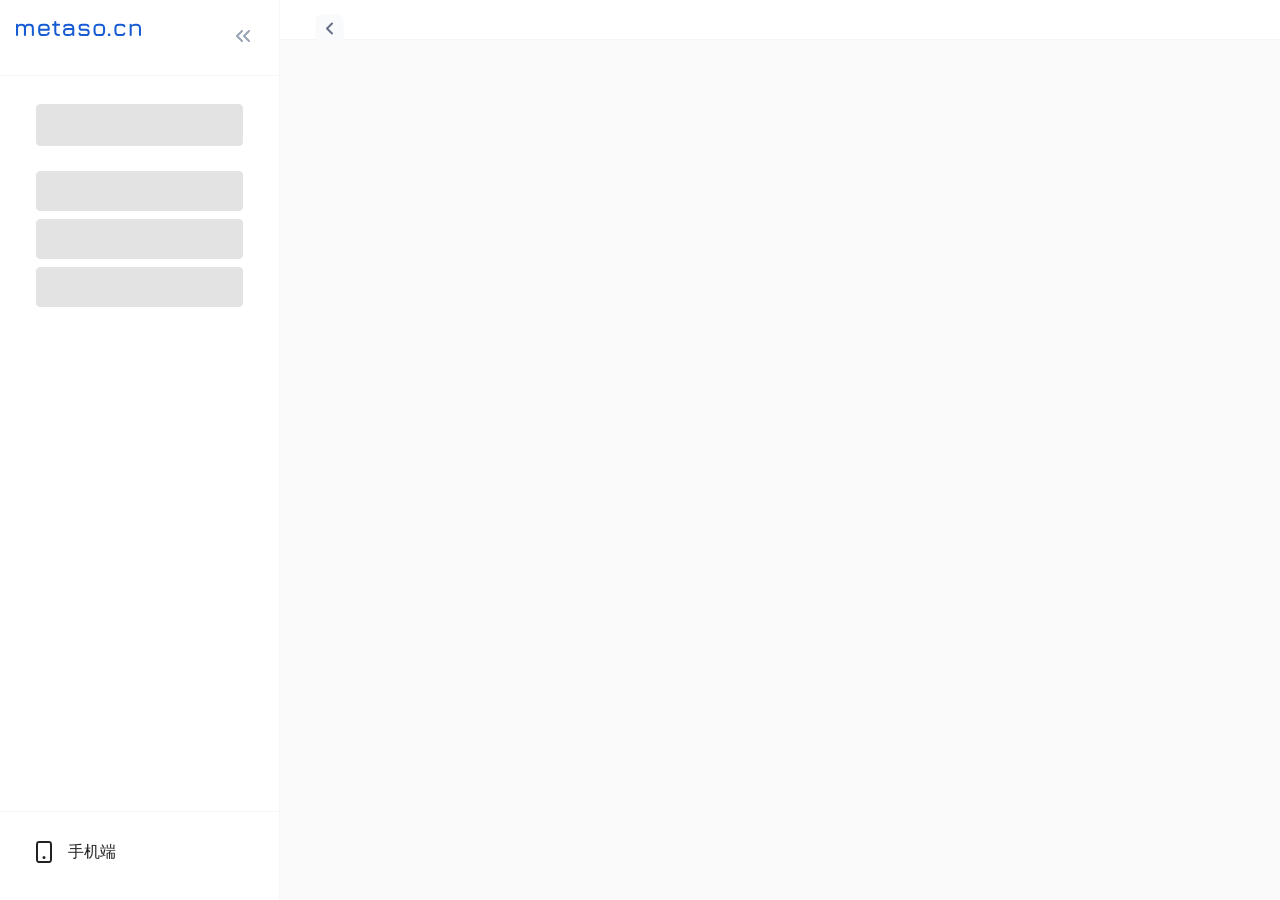
==== metaso_replica.html @ 54ad41c4 "Create initial HTML template for Metaso AI search replica Co-authored-by: dusonijia <dusonijia@gmail" ====
<!DOCTYPE html>
<html lang="zh">
<head>
    <meta charset="utf-8"/>
    <meta name="viewport" content="width=device-width, initial-scale=1, maximum-scale=1, viewport-fit=cover"/>
    <title>秘塔AI搜索</title>
    <meta name="description" content="秘塔AI搜索，没有广告，直达结果"/>
    <meta name="apple-mobile-web-app-capable" content="yes"/>
    <meta name="apple-mobile-web-app-title" content="秘塔AI搜索"/>
    <meta name="apple-mobile-web-app-status-bar-style" content="default"/>
    <meta name="theme-color" media="(prefers-color-scheme: light)" content="#fafafa"/>
    <meta name="theme-color" media="(prefers-color-scheme: dark)" content="#151515"/>
    
    <style>
        /* Reset and base styles */
        * {
            margin: 0;
            padding: 0;
            box-sizing: border-box;
        }
        
        :root {
            --border-color: #F5F6F5;
            --gray-2: #F9FAFB;
            --black: #000000;
            --black2: #667085;
            --content-op-color: #667085;
            --Gary-Group1-500: #667085;
        }
        
        body {
            font-family: "Roboto", "Helvetica", "Arial", sans-serif;
            font-weight: 400;
            font-size: 1rem;
            line-height: 1.5;
            letter-spacing: 0.00938em;
            background-color: #fafafa;
            color: rgba(0, 0, 0, 0.87);
            margin: 0;
            padding: 0;
        }
        
        .client-desktop {
            width: 100%;
            height: 100vh;
            overflow: hidden;
        }
        
        /* Main layout styles */
        .searchRoot {
            padding-top: env(safe-area-inset-top);
            padding-bottom: env(safe-area-inset-bottom);
            width: 100%;
            height: 100%;
            box-sizing: border-box;
            z-index: auto;
        }
        
        .search-page {
            display: flex;
            height: 100%;
            width: 100%;
        }
        
        /* Left menu styles */
        .left-menu {
            transition: unset;
            display: block;
            width: 280px;
            height: 100vh;
            background: #fff;
            border-right: 1px solid var(--border-color);
            overflow: hidden;
        }
        
        .LeftMenu_menu__YLrpo {
            height: 100%;
            display: flex;
            flex-direction: column;
        }
        
        .LeftMenu_header__JW_As {
            padding: 16px;
            border-bottom: 1px solid var(--border-color);
        }
        
        .LeftMenu_header-inner__vlWOL {
            display: flex;
            align-items: center;
            justify-content: space-between;
        }
        
        .LeftMenu_logo-btn__k33Mt svg {
            height: 28px;
            width: 125px;
        }
        
        .LeftMenu_back-btn__qo_3n {
            background: transparent;
            border: none;
            padding: 8px;
            border-radius: 50%;
            cursor: pointer;
            color: var(--black2);
            transition: background-color 150ms cubic-bezier(0.4, 0, 0.2, 1) 0ms;
        }
        
        .LeftMenu_back-btn__qo_3n:hover {
            background-color: rgba(0, 0, 0, 0.04);
        }
        
        /* Skeleton loading animations */
        .MuiSkeleton-root {
            display: block;
            background-color: rgba(0, 0, 0, 0.11);
            height: 1.2em;
            border-radius: 4px;
            position: relative;
            overflow: hidden;
            -webkit-mask-image: -webkit-radial-gradient(white, black);
        }
        
        .MuiSkeleton-wave::after {
            animation: skeleton-wave 2s linear 0.5s infinite;
            background: linear-gradient(
                90deg,
                transparent,
                rgba(0, 0, 0, 0.04),
                transparent
            );
            content: '';
            position: absolute;
            transform: translateX(-100%);
            bottom: 0;
            left: 0;
            right: 0;
            top: 0;
        }
        
        @keyframes skeleton-wave {
            0% {
                transform: translateX(-100%);
            }
            50% {
                transform: translateX(100%);
            }
            100% {
                transform: translateX(100%);
            }
        }
        
        .skeleton-item-1 {
            height: 42px;
            margin: 10px 0 25px;
            min-width: 64px;
        }
        
        .skeleton-item-2 {
            height: 40px;
            margin-top: 8px;
        }
        
        .menu-content {
            flex: 1;
            padding: 18px;
            display: flex;
            flex-direction: column;
            color: var(--Gary-Group1-500);
            font-size: 16px;
        }
        
        /* Footer menu item */
        .menu-footer {
            padding: 16px;
            border-top: 1px solid var(--border-color);
        }
        
        .menu-item {
            display: flex;
            align-items: center;
            padding: 6px 16px;
            min-height: 48px;
            text-decoration: none;
            color: inherit;
            border-radius: 8px;
            margin-bottom: 8px;
            cursor: default;
            transition: background-color 150ms cubic-bezier(0.4, 0, 0.2, 1) 0ms;
        }
        
        .menu-item:hover {
            background-color: rgba(0, 0, 0, 0.04);
        }
        
        .menu-item svg {
            margin-right: 12px;
            flex: none;
        }
        
        /* QR Code popover */
        .meta-popover {
            position: absolute;
            left: 0;
            top: 0;
            z-index: 9999;
        }
        
        .popover-content {
            background-color: #fff;
            color: rgba(0, 0, 0, 0.87);
            transition: box-shadow 300ms cubic-bezier(0.4, 0, 0.2, 1) 0ms;
            border-radius: 8px;
            box-shadow: 4px 4px 4px 0px #0000001A;
            border: solid 1px var(--border-color);
            padding: 8px;
            padding-bottom: 0px;
        }
        
        .qr-content {
            display: flex;
            flex-direction: column;
            align-items: center;
        }
        
        .qr-content img {
            width: 200px;
            height: 200px;
        }
        
        .qr-text {
            margin-top: 12px;
            margin-bottom: 12px;
            font-size: 13px;
            font-weight: 700;
            color: var(--black);
        }
        
        /* Main content area */
        .search-interactive-report-page {
            flex: 1;
            width: 100%;
            display: flex;
            flex-direction: column;
        }
        
        .search-result-page-header {
            justify-content: flex-end;
            padding: 10px 20px;
            height: 40px;
            flex-shrink: 0;
            text-align: right;
            position: sticky;
            top: 0;
            border-bottom: solid 1px var(--border-color);
            z-index: 100;
            background: #fff;
            display: flex;
            align-items: center;
        }
        
        .search-result-back-btn {
            position: absolute;
            top: 14px;
            left: 35px;
            height: 29px;
            cursor: pointer;
        }
        
        .search-result-back-btn:hover {
            filter: brightness(95%);
        }
        
        .flex-auto-height {
            width: 100%;
            height: 100%;
            position: relative;
            flex: 1;
        }
        
        /* Responsive styles */
        @media (max-width: 768px) {
            .left-menu {
                display: none;
            }
        }
        
        /* Utility classes */
        .flex-column {
            display: flex;
            flex-direction: column;
        }
        
        .fr-ac {
            display: flex;
            align-items: center;
        }
        
        .width-100 {
            width: 100%;
        }
    </style>
</head>

<body class="client-desktop">
    <div id="meta-snackbar-root" style="z-index:40000"></div>
    
    <div class="searchRoot" id="searchRoot">
        <div class="search-page">
            <!-- Left Menu -->
            <div id="left-menu" class="left-menu">
                <div class="LeftMenu_menu__YLrpo">
                    <!-- Header -->
                    <div class="LeftMenu_header__JW_As">
                        <div class="LeftMenu_header-inner__vlWOL">
                            <div class="LeftMenu_logo-btn__k33Mt">
                                <svg xmlns="http://www.w3.org/2000/svg" width="125" height="28" fill="none" viewBox="0 0 125 28">
                                    <path fill="#175CD3" d="M114.682 16.104q-1.027 0-1.027-1.027V4.735q0-1.027 1.027-1.027t1.027 1.027v.403q1.296-1.43 3.814-1.43h.685q2.445 0 3.618 1.173T125 8.5v6.577q0 1.027-1.027 1.027t-1.027-1.027V8.5q0-1.602-.587-2.164-.574-.574-2.151-.574h-.685q-1.466 0-2.555.342-1.088.33-1.259 1.051v7.922q0 1.027-1.027 1.027M103.176 16.104q-2.433 0-3.618-1.174-1.174-1.185-1.174-3.618V8.476q0-2.445 1.161-3.62 1.174-1.172 3.631-1.148h2.005q1.822 0 2.861.611 1.051.611 1.345 1.883.11.513-.184.794-.28.281-.819.281-.477 0-.697-.244a2.4 2.4 0 0 1-.403-.685q-.183-.33-.672-.452-.489-.135-1.431-.134h-2.005q-1.576-.025-2.164.55-.574.562-.574 2.164v2.836q0 1.589.574 2.164.588.574 2.164.574h2.005q.942 0 1.431-.122.489-.135.672-.465.184-.465.403-.696.233-.233.722-.233.513 0 .794.281.294.282.184.795-.294 1.26-1.345 1.883-1.039.61-2.861.611zM92.87 16.104q-.978 0-.978-.978v-.611q0-.954.978-.954h.587q.929 0 .929.954v.611q0 .978-.93.978zM82.308 16.104q-2.433 0-3.62-1.174-1.173-1.173-1.173-3.594V8.5q0-2.457 1.174-3.619 1.186-1.173 3.619-1.173h2.004q2.445 0 3.62 1.173 1.172 1.174 1.173 3.619v2.812q0 2.433-1.174 3.618-1.174 1.174-3.618 1.174zm-2.739-4.768q0 1.578.575 2.152.574.562 2.164.562h2.004q1.603 0 2.164-.574.575-.575.575-2.164V8.5q0-1.602-.575-2.164-.562-.574-2.163-.574h-2.005q-1.065 0-1.663.244a1.44 1.44 0 0 0-.831.831q-.245.588-.245 1.663zM66.065 16.104q-1.554 0-2.458-.636-.905-.647-1.161-1.931-.086-.515.196-.807.293-.293.806-.293.501 0 .722.256.23.245.379.746.145.366.489.489.354.122 1.026.122h4.01q.954 0 1.284-.305.33-.318.33-1.308 0-.979-.33-1.296t-1.284-.318h-3.936q-1.76 0-2.653-.893-.892-.892-.892-2.653 0-1.797.868-2.677.88-.892 2.677-.892h3.814q2.873 0 3.399 2.42.098.515-.196.795t-.807.281q-.477 0-.709-.244-.232-.257-.367-.71a.74.74 0 0 0-.452-.39q-.293-.098-.868-.098h-3.814q-.93 0-1.21.28-.282.282-.282 1.235 0 .881.294 1.186.306.306 1.198.306h3.936q1.834 0 2.751.917t.917 2.75q0 1.846-.917 2.763-.917.905-2.75.905zM51.067 16.104q-2.054 0-3.056-1.002t-1.003-3.057.99-3.056q1.003-1.002 3.07-1.002h5.17q-.073-1.284-.672-1.749-.6-.476-2.054-.476h-1.418q-1.222 0-1.821.17-.599.16-.844.588-.22.513-.452.709t-.697.195q-.513 0-.807-.281-.294-.293-.171-.77.366-1.382 1.528-2.017 1.173-.648 3.264-.648h1.418q2.445 0 3.619 1.173 1.173 1.174 1.173 3.619v6.577q0 1.027-1.026 1.027t-1.027-1.027v-.55q-1.308 1.577-3.815 1.577zm0-2.054h1.37q.903 0 1.699-.159a3.3 3.3 0 0 0 1.357-.611q.574-.44.758-1.26v-1.98h-5.184q-1.21 0-1.614.404-.39.404-.39 1.601 0 1.21.39 1.614.404.39 1.614.391M42.982 16.104q-2.42 0-3.57-1.15-1.149-1.148-1.149-3.544V5.762h-1.198q-1.026 0-1.027-1.027t1.027-1.027h1.198V1.923q0-1.027 1.027-1.027t1.027 1.027v1.785h2.812q1.026 0 1.027 1.027t-1.027 1.027h-2.812v5.648q0 1.553.563 2.102.561.538 2.102.538.477 0 .746.245.28.245.281.782 0 1.027-1.027 1.027M24.198 10.75v.586q0 1.578.575 2.152.574.562 2.164.562h2.005q1.245 0 1.846-.232.599-.232.794-.82.135-.463.367-.708.244-.245.733-.245.515 0 .783.27.27.268.171.782-.27 1.515-1.443 2.261t-3.251.746h-2.005q-2.433 0-3.619-1.174-1.174-1.173-1.174-3.594V8.5q0-2.481 1.174-3.643 1.185-1.173 3.619-1.15h2.005q2.445 0 3.618 1.174 1.174 1.162 1.174 3.619v1.223q0 1.026-1.027 1.026zm2.739-4.988q-1.59-.025-2.164.55-.575.574-.575 2.188v.196h7.482V8.5q0-1.602-.575-2.164-.562-.574-2.163-.574zM13.57 3.708q2.31 0 3.313 1.088 1.014 1.087 1.015 3.606v6.675q0 1.027-1.027 1.027t-1.027-1.027V8.402q0-1.393-.538-2.017-.526-.623-1.736-.623h-1.003q-1.393 0-1.992.623-.6.624-.6 2.017v6.675q0 1.027-1.026 1.027t-1.027-1.027V8.402q0-1.393-.538-2.017-.526-.623-1.736-.623H4.646q-1.395 0-1.993.623-.6.624-.6 2.017v6.675q0 1.027-1.026 1.027T0 15.077V4.735q0-1.027 1.027-1.027t1.027 1.027v.562q.648-.844 1.418-1.21.782-.38 1.858-.38h.318q1.515 0 2.384.429.868.416 1.32 1.357.648-.966 1.37-1.37.733-.415 1.845-.415z"/>
                                </svg>
                            </div>
                            <div class="LeftMenu_sidebar-action__VdkAC">
                                <button class="LeftMenu_back-btn__qo_3n" type="button">
                                    <svg xmlns="http://www.w3.org/2000/svg" width="24" height="24" fill="none" viewBox="0 0 24 24">
                                        <path stroke="#98A2B3" stroke-linecap="round" stroke-linejoin="round" stroke-width="2" d="m18 17-5-5 5-5m-7 10-5-5 5-5"></path>
                                    </svg>
                                </button>
                            </div>
                        </div>
                    </div>
                    
                    <!-- Menu Content with skeleton loaders -->
                    <div class="menu-content">
                        <div style="padding-left: 18px; padding-right: 18px;">
                            <span class="MuiSkeleton-root MuiSkeleton-wave skeleton-item-1"></span>
                            <span class="MuiSkeleton-root MuiSkeleton-wave skeleton-item-2"></span>
                            <span class="MuiSkeleton-root MuiSkeleton-wave skeleton-item-2"></span>
                            <span class="MuiSkeleton-root MuiSkeleton-wave skeleton-item-2"></span>
                        </div>
                    </div>
                    
                    <!-- Footer -->
                    <div class="menu-footer">
                        <div class="width-100">
                            <li class="menu-item" role="menuitem">
                                <svg xmlns="http://www.w3.org/2000/svg" width="24" height="24" fill="none" viewBox="0 0 24 24" style="flex:none">
                                    <path stroke="currentColor" stroke-linecap="round" stroke-linejoin="round" stroke-width="2" d="M12 17.5h.01M8.2 22h7.6c1.12 0 1.68 0 2.108-.218a2 2 0 0 0 .874-.874C19 20.48 19 19.92 19 18.8V5.2c0-1.12 0-1.68-.218-2.108a2 2 0 0 0-.874-.874C17.48 2 16.92 2 15.8 2H8.2c-1.12 0-1.68 0-2.108.218a2 2 0 0 0-.874.874C5 3.52 5 4.08 5 5.2v13.6c0 1.12 0 1.68.218 2.108a2 2 0 0 0 .874.874C6.52 22 7.08 22 8.2 22m4.3-4.5a.5.5 0 1 1-1 0 .5.5 0 0 1 1 0"></path>
                                </svg>
                                <span>手机端</span>
                            </li>
                            
                            <!-- QR Code Skeleton -->
                            <div style="margin-left: 20px; margin-right: 20px; box-sizing: border-box;">
                                <span class="MuiSkeleton-root MuiSkeleton-wave" style="width: 100%; height: 100%; min-width: 64px;"></span>
                            </div>
                        </div>
                        
                        <!-- QR Code Popover (hidden by default) -->
                        <div class="meta-popover" style="display: none;">
                            <div class="popover-content">
                                <div class="qr-content">
                                    <div style="height: 32px;"></div>
                                    <img width="200" height="200" src="[data-uri]" alt="QR Code"/>
                                    <p class="qr-text">👆 扫码免费使用</p>
                                </div>
                            </div>
                        </div>
                    </div>
                </div>
            </div>
            
            <!-- Main Content Area -->
            <div class="search-interactive-report-page flex-column width-100">
                <div class="search-result-page-header fr-ac">
                    <div class="search-result-back-btn">
                        <svg width="29" height="29" viewBox="0 0 29 29" fill="none" xmlns="http://www.w3.org/2000/svg">
                            <rect x="0.5" y="0.5" width="28" height="28" rx="6" fill="var(--gray-2)"></rect>
                            <path d="M17 19.5L12 14.5L17 9.5" stroke="var(--content-op-color)" stroke-width="2" stroke-linecap="round" stroke-linejoin="round"></path>
                        </svg>
                    </div>
                </div>
                <div class="flex-auto-height"></div>
            </div>
        </div>
    </div>
    
    <script>
        // Theme switcher script
        (function() {
            try {
                var d = document.documentElement, c = d.classList;
                c.remove('light', 'dark');
                var e = localStorage.getItem('theme');
                if ('system' === e || (!e && false)) {
                    var t = '(prefers-color-scheme: dark)', m = window.matchMedia(t);
                    if (m.media !== t || m.matches) {
                        d.style.colorScheme = 'dark';
                        c.add('dark');
                    } else {
                        d.style.colorScheme = 'light';
                        c.add('light');
                    }
                } else if (e) {
                    c.add(e || '');
                } else {
                    c.add('light');
                }
                if (e === 'light' || e === 'dark' || !e) d.style.colorScheme = e || 'light';
            } catch (e) {}
        })();
        
        // Add medium class to documentElement
        document.documentElement.classList.add('medium');
        
        // Simple interactions
        document.addEventListener('DOMContentLoaded', function() {
            // Back button functionality
            var backBtn = document.querySelector('.search-result-back-btn');
            if (backBtn) {
                backBtn.addEventListener('click', function() {
                    window.history.back();
                });
            }
            
            // Menu back button
            var menuBackBtn = document.querySelector('.LeftMenu_back-btn__qo_3n');
            if (menuBackBtn) {
                menuBackBtn.addEventListener('click', function() {
                    var leftMenu = document.getElementById('left-menu');
                    if (leftMenu) {
                        leftMenu.style.display = leftMenu.style.display === 'none' ? 'block' : 'none';
                    }
                });
            }
        });
    </script>
</body>
</html>
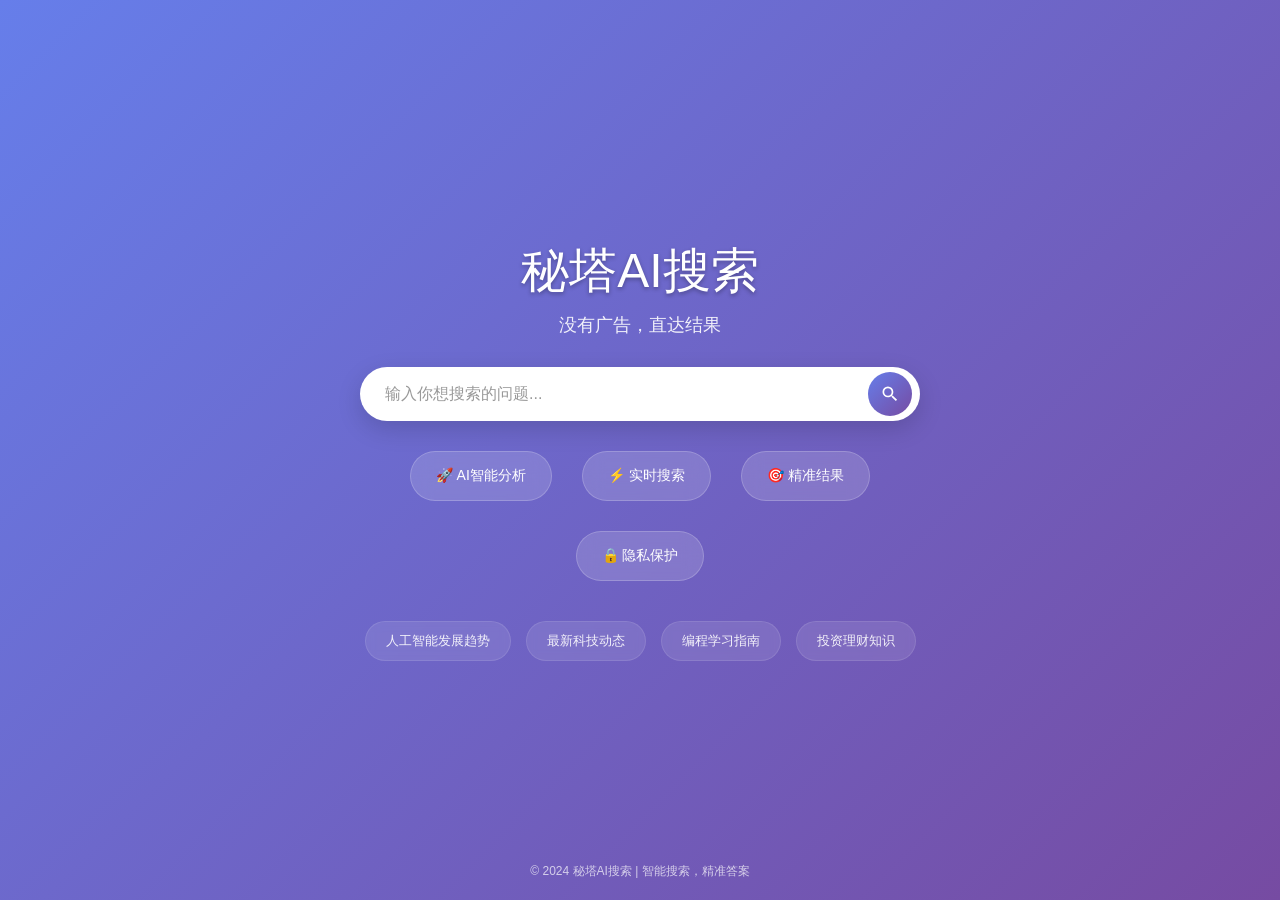
==== commit dff23bc5: "Create Metaso AI search landing page with responsive design and interactive features Co-authored-by:" ====
--- a/metaso_replica.html
+++ b/metaso_replica.html
@@ -1,435 +1,402 @@
 <!DOCTYPE html>
-<html lang="zh">
+<html lang="zh-CN">
 <head>
-    <meta charset="utf-8"/>
-    <meta name="viewport" content="width=device-width, initial-scale=1, maximum-scale=1, viewport-fit=cover"/>
+    <meta charset="UTF-8">
+    <meta name="viewport" content="width=device-width, initial-scale=1.0">
+    <meta name="description" content="秘塔AI搜索，没有广告，直达结果">
+    <meta name="keywords" content="AI搜索,人工智能搜索,无广告搜索,秘塔">
     <title>秘塔AI搜索</title>
-    <meta name="description" content="秘塔AI搜索，没有广告，直达结果"/>
-    <meta name="apple-mobile-web-app-capable" content="yes"/>
-    <meta name="apple-mobile-web-app-title" content="秘塔AI搜索"/>
-    <meta name="apple-mobile-web-app-status-bar-style" content="default"/>
-    <meta name="theme-color" media="(prefers-color-scheme: light)" content="#fafafa"/>
-    <meta name="theme-color" media="(prefers-color-scheme: dark)" content="#151515"/>
-    
     <style>
-        /* Reset and base styles */
         * {
             margin: 0;
             padding: 0;
             box-sizing: border-box;
         }
-        
-        :root {
-            --border-color: #F5F6F5;
-            --gray-2: #F9FAFB;
-            --black: #000000;
-            --black2: #667085;
-            --content-op-color: #667085;
-            --Gary-Group1-500: #667085;
-        }
-        
+
         body {
-            font-family: "Roboto", "Helvetica", "Arial", sans-serif;
-            font-weight: 400;
-            font-size: 1rem;
-            line-height: 1.5;
-            letter-spacing: 0.00938em;
-            background-color: #fafafa;
-            color: rgba(0, 0, 0, 0.87);
-            margin: 0;
-            padding: 0;
-        }
-        
-        .client-desktop {
-            width: 100%;
-            height: 100vh;
-            overflow: hidden;
-        }
-        
-        /* Main layout styles */
-        .searchRoot {
-            padding-top: env(safe-area-inset-top);
-            padding-bottom: env(safe-area-inset-bottom);
-            width: 100%;
-            height: 100%;
-            box-sizing: border-box;
-            z-index: auto;
-        }
-        
-        .search-page {
-            display: flex;
-            height: 100%;
-            width: 100%;
-        }
-        
-        /* Left menu styles */
-        .left-menu {
-            transition: unset;
-            display: block;
-            width: 280px;
-            height: 100vh;
-            background: #fff;
-            border-right: 1px solid var(--border-color);
-            overflow: hidden;
-        }
-        
-        .LeftMenu_menu__YLrpo {
-            height: 100%;
+            font-family: -apple-system, BlinkMacSystemFont, 'Segoe UI', 'PingFang SC', 'Hiragino Sans GB', 'Microsoft YaHei', 'Helvetica Neue', Helvetica, Arial, sans-serif;
+            background: linear-gradient(135deg, #667eea 0%, #764ba2 100%);
+            min-height: 100vh;
             display: flex;
             flex-direction: column;
-        }
-        
-        .LeftMenu_header__JW_As {
-            padding: 16px;
-            border-bottom: 1px solid var(--border-color);
-        }
-        
-        .LeftMenu_header-inner__vlWOL {
+            justify-content: center;
+            align-items: center;
+            color: #333;
+        }
+
+        .container {
+            width: 100%;
+            max-width: 600px;
+            padding: 0 20px;
+            text-align: center;
+        }
+
+        .logo {
+            margin-bottom: 30px;
+        }
+
+        .logo h1 {
+            font-size: 3rem;
+            font-weight: 300;
+            color: white;
+            text-shadow: 0 2px 4px rgba(0,0,0,0.3);
+            margin-bottom: 10px;
+        }
+
+        .logo p {
+            color: rgba(255,255,255,0.9);
+            font-size: 1.1rem;
+            font-weight: 300;
+        }
+
+        .search-container {
+            position: relative;
+            margin-bottom: 30px;
+        }
+
+        .search-box {
+            width: 100%;
+            padding: 18px 25px;
+            font-size: 16px;
+            border: none;
+            border-radius: 50px;
+            outline: none;
+            box-shadow: 0 8px 25px rgba(0,0,0,0.15);
+            background: white;
+            transition: all 0.3s ease;
+            padding-right: 60px;
+        }
+
+        .search-box:focus {
+            box-shadow: 0 12px 35px rgba(0,0,0,0.2);
+            transform: translateY(-2px);
+        }
+
+        .search-box::placeholder {
+            color: #999;
+        }
+
+        .search-btn {
+            position: absolute;
+            right: 8px;
+            top: 50%;
+            transform: translateY(-50%);
+            background: linear-gradient(135deg, #667eea 0%, #764ba2 100%);
+            border: none;
+            width: 44px;
+            height: 44px;
+            border-radius: 50%;
+            cursor: pointer;
             display: flex;
             align-items: center;
-            justify-content: space-between;
-        }
-        
-        .LeftMenu_logo-btn__k33Mt svg {
-            height: 28px;
-            width: 125px;
-        }
-        
-        .LeftMenu_back-btn__qo_3n {
-            background: transparent;
-            border: none;
-            padding: 8px;
-            border-radius: 50%;
-            cursor: pointer;
-            color: var(--black2);
-            transition: background-color 150ms cubic-bezier(0.4, 0, 0.2, 1) 0ms;
-        }
-        
-        .LeftMenu_back-btn__qo_3n:hover {
-            background-color: rgba(0, 0, 0, 0.04);
-        }
-        
-        /* Skeleton loading animations */
-        .MuiSkeleton-root {
-            display: block;
-            background-color: rgba(0, 0, 0, 0.11);
-            height: 1.2em;
-            border-radius: 4px;
-            position: relative;
-            overflow: hidden;
-            -webkit-mask-image: -webkit-radial-gradient(white, black);
-        }
-        
-        .MuiSkeleton-wave::after {
-            animation: skeleton-wave 2s linear 0.5s infinite;
-            background: linear-gradient(
-                90deg,
-                transparent,
-                rgba(0, 0, 0, 0.04),
-                transparent
-            );
-            content: '';
-            position: absolute;
-            transform: translateX(-100%);
-            bottom: 0;
-            left: 0;
-            right: 0;
-            top: 0;
-        }
-        
-        @keyframes skeleton-wave {
-            0% {
-                transform: translateX(-100%);
-            }
-            50% {
-                transform: translateX(100%);
-            }
-            100% {
-                transform: translateX(100%);
-            }
-        }
-        
-        .skeleton-item-1 {
-            height: 42px;
-            margin: 10px 0 25px;
-            min-width: 64px;
-        }
-        
-        .skeleton-item-2 {
-            height: 40px;
-            margin-top: 8px;
-        }
-        
-        .menu-content {
-            flex: 1;
-            padding: 18px;
+            justify-content: center;
+            transition: all 0.3s ease;
+        }
+
+        .search-btn:hover {
+            transform: translateY(-50%) scale(1.05);
+            box-shadow: 0 4px 15px rgba(0,0,0,0.2);
+        }
+
+        .search-btn svg {
+            width: 20px;
+            height: 20px;
+            fill: white;
+        }
+
+        .features {
             display: flex;
-            flex-direction: column;
-            color: var(--Gary-Group1-500);
-            font-size: 16px;
-        }
-        
-        /* Footer menu item */
-        .menu-footer {
-            padding: 16px;
-            border-top: 1px solid var(--border-color);
-        }
-        
-        .menu-item {
+            justify-content: center;
+            gap: 30px;
+            margin-bottom: 40px;
+            flex-wrap: wrap;
+        }
+
+        .feature {
+            background: rgba(255,255,255,0.15);
+            backdrop-filter: blur(10px);
+            padding: 15px 25px;
+            border-radius: 25px;
+            color: white;
+            font-size: 14px;
+            font-weight: 500;
+            border: 1px solid rgba(255,255,255,0.2);
+            transition: all 0.3s ease;
+        }
+
+        .feature:hover {
+            background: rgba(255,255,255,0.25);
+            transform: translateY(-2px);
+        }
+
+        .quick-actions {
             display: flex;
-            align-items: center;
-            padding: 6px 16px;
-            min-height: 48px;
+            justify-content: center;
+            gap: 15px;
+            flex-wrap: wrap;
+        }
+
+        .quick-action {
+            background: rgba(255,255,255,0.1);
+            backdrop-filter: blur(5px);
+            padding: 10px 20px;
+            border-radius: 20px;
+            color: rgba(255,255,255,0.9);
             text-decoration: none;
-            color: inherit;
-            border-radius: 8px;
+            font-size: 13px;
+            transition: all 0.3s ease;
+            border: 1px solid rgba(255,255,255,0.1);
+        }
+
+        .quick-action:hover {
+            background: rgba(255,255,255,0.2);
+            color: white;
+            transform: translateY(-1px);
+        }
+
+        .footer {
+            position: fixed;
+            bottom: 20px;
+            left: 50%;
+            transform: translateX(-50%);
+            color: rgba(255,255,255,0.7);
+            font-size: 12px;
+            text-align: center;
+        }
+
+        @media (max-width: 768px) {
+            .logo h1 {
+                font-size: 2.5rem;
+            }
+
+            .features {
+                gap: 15px;
+            }
+
+            .feature {
+                padding: 12px 20px;
+                font-size: 13px;
+            }
+
+            .quick-actions {
+                gap: 10px;
+            }
+
+            .quick-action {
+                padding: 8px 16px;
+                font-size: 12px;
+            }
+        }
+
+        @media (max-width: 480px) {
+            .container {
+                padding: 0 15px;
+            }
+
+            .logo h1 {
+                font-size: 2rem;
+            }
+
+            .search-box {
+                padding: 16px 20px;
+                padding-right: 55px;
+            }
+
+            .features {
+                flex-direction: column;
+                align-items: center;
+                gap: 12px;
+            }
+        }
+
+        /* Animation */
+        .container {
+            animation: fadeInUp 0.8s ease-out;
+        }
+
+        @keyframes fadeInUp {
+            from {
+                opacity: 0;
+                transform: translateY(30px);
+            }
+            to {
+                opacity: 1;
+                transform: translateY(0);
+            }
+        }
+
+        /* Results area (hidden by default) */
+        .results-area {
+            width: 100%;
+            max-width: 800px;
+            margin-top: 30px;
+            display: none;
+        }
+
+        .result-item {
+            background: rgba(255,255,255,0.95);
+            border-radius: 15px;
+            padding: 20px;
+            margin-bottom: 15px;
+            text-align: left;
+            box-shadow: 0 4px 15px rgba(0,0,0,0.1);
+            transition: all 0.3s ease;
+        }
+
+        .result-item:hover {
+            transform: translateY(-2px);
+            box-shadow: 0 8px 25px rgba(0,0,0,0.15);
+        }
+
+        .result-title {
+            font-size: 18px;
+            font-weight: 600;
+            color: #2c3e50;
             margin-bottom: 8px;
-            cursor: default;
-            transition: background-color 150ms cubic-bezier(0.4, 0, 0.2, 1) 0ms;
-        }
-        
-        .menu-item:hover {
-            background-color: rgba(0, 0, 0, 0.04);
-        }
-        
-        .menu-item svg {
-            margin-right: 12px;
-            flex: none;
-        }
-        
-        /* QR Code popover */
-        .meta-popover {
-            position: absolute;
-            left: 0;
-            top: 0;
-            z-index: 9999;
-        }
-        
-        .popover-content {
-            background-color: #fff;
-            color: rgba(0, 0, 0, 0.87);
-            transition: box-shadow 300ms cubic-bezier(0.4, 0, 0.2, 1) 0ms;
-            border-radius: 8px;
-            box-shadow: 4px 4px 4px 0px #0000001A;
-            border: solid 1px var(--border-color);
-            padding: 8px;
-            padding-bottom: 0px;
-        }
-        
-        .qr-content {
-            display: flex;
-            flex-direction: column;
-            align-items: center;
-        }
-        
-        .qr-content img {
-            width: 200px;
-            height: 200px;
-        }
-        
-        .qr-text {
-            margin-top: 12px;
-            margin-bottom: 12px;
-            font-size: 13px;
-            font-weight: 700;
-            color: var(--black);
-        }
-        
-        /* Main content area */
-        .search-interactive-report-page {
-            flex: 1;
-            width: 100%;
-            display: flex;
-            flex-direction: column;
-        }
-        
-        .search-result-page-header {
-            justify-content: flex-end;
-            padding: 10px 20px;
-            height: 40px;
-            flex-shrink: 0;
-            text-align: right;
-            position: sticky;
-            top: 0;
-            border-bottom: solid 1px var(--border-color);
-            z-index: 100;
-            background: #fff;
-            display: flex;
-            align-items: center;
-        }
-        
-        .search-result-back-btn {
-            position: absolute;
-            top: 14px;
-            left: 35px;
-            height: 29px;
-            cursor: pointer;
-        }
-        
-        .search-result-back-btn:hover {
-            filter: brightness(95%);
-        }
-        
-        .flex-auto-height {
-            width: 100%;
-            height: 100%;
-            position: relative;
-            flex: 1;
-        }
-        
-        /* Responsive styles */
-        @media (max-width: 768px) {
-            .left-menu {
-                display: none;
-            }
-        }
-        
-        /* Utility classes */
-        .flex-column {
-            display: flex;
-            flex-direction: column;
-        }
-        
-        .fr-ac {
-            display: flex;
-            align-items: center;
-        }
-        
-        .width-100 {
-            width: 100%;
+        }
+
+        .result-content {
+            color: #555;
+            line-height: 1.6;
+            margin-bottom: 10px;
+        }
+
+        .result-source {
+            font-size: 12px;
+            color: #888;
         }
     </style>
 </head>
-
-<body class="client-desktop">
-    <div id="meta-snackbar-root" style="z-index:40000"></div>
-    
-    <div class="searchRoot" id="searchRoot">
-        <div class="search-page">
-            <!-- Left Menu -->
-            <div id="left-menu" class="left-menu">
-                <div class="LeftMenu_menu__YLrpo">
-                    <!-- Header -->
-                    <div class="LeftMenu_header__JW_As">
-                        <div class="LeftMenu_header-inner__vlWOL">
-                            <div class="LeftMenu_logo-btn__k33Mt">
-                                <svg xmlns="http://www.w3.org/2000/svg" width="125" height="28" fill="none" viewBox="0 0 125 28">
-                                    <path fill="#175CD3" d="M114.682 16.104q-1.027 0-1.027-1.027V4.735q0-1.027 1.027-1.027t1.027 1.027v.403q1.296-1.43 3.814-1.43h.685q2.445 0 3.618 1.173T125 8.5v6.577q0 1.027-1.027 1.027t-1.027-1.027V8.5q0-1.602-.587-2.164-.574-.574-2.151-.574h-.685q-1.466 0-2.555.342-1.088.33-1.259 1.051v7.922q0 1.027-1.027 1.027M103.176 16.104q-2.433 0-3.618-1.174-1.174-1.185-1.174-3.618V8.476q0-2.445 1.161-3.62 1.174-1.172 3.631-1.148h2.005q1.822 0 2.861.611 1.051.611 1.345 1.883.11.513-.184.794-.28.281-.819.281-.477 0-.697-.244a2.4 2.4 0 0 1-.403-.685q-.183-.33-.672-.452-.489-.135-1.431-.134h-2.005q-1.576-.025-2.164.55-.574.562-.574 2.164v2.836q0 1.589.574 2.164.588.574 2.164.574h2.005q.942 0 1.431-.122.489-.135.672-.465.184-.465.403-.696.233-.233.722-.233.513 0 .794.281.294.282.184.795-.294 1.26-1.345 1.883-1.039.61-2.861.611zM92.87 16.104q-.978 0-.978-.978v-.611q0-.954.978-.954h.587q.929 0 .929.954v.611q0 .978-.93.978zM82.308 16.104q-2.433 0-3.62-1.174-1.173-1.173-1.173-3.594V8.5q0-2.457 1.174-3.619 1.186-1.173 3.619-1.173h2.004q2.445 0 3.62 1.173 1.172 1.174 1.173 3.619v2.812q0 2.433-1.174 3.618-1.174 1.174-3.618 1.174zm-2.739-4.768q0 1.578.575 2.152.574.562 2.164.562h2.004q1.603 0 2.164-.574.575-.575.575-2.164V8.5q0-1.602-.575-2.164-.562-.574-2.163-.574h-2.005q-1.065 0-1.663.244a1.44 1.44 0 0 0-.831.831q-.245.588-.245 1.663zM66.065 16.104q-1.554 0-2.458-.636-.905-.647-1.161-1.931-.086-.515.196-.807.293-.293.806-.293.501 0 .722.256.23.245.379.746.145.366.489.489.354.122 1.026.122h4.01q.954 0 1.284-.305.33-.318.33-1.308 0-.979-.33-1.296t-1.284-.318h-3.936q-1.76 0-2.653-.893-.892-.892-.892-2.653 0-1.797.868-2.677.88-.892 2.677-.892h3.814q2.873 0 3.399 2.42.098.515-.196.795t-.807.281q-.477 0-.709-.244-.232-.257-.367-.71a.74.74 0 0 0-.452-.39q-.293-.098-.868-.098h-3.814q-.93 0-1.21.28-.282.282-.282 1.235 0 .881.294 1.186.306.306 1.198.306h3.936q1.834 0 2.751.917t.917 2.75q0 1.846-.917 2.763-.917.905-2.75.905zM51.067 16.104q-2.054 0-3.056-1.002t-1.003-3.057.99-3.056q1.003-1.002 3.07-1.002h5.17q-.073-1.284-.672-1.749-.6-.476-2.054-.476h-1.418q-1.222 0-1.821.17-.599.16-.844.588-.22.513-.452.709t-.697.195q-.513 0-.807-.281-.294-.293-.171-.77.366-1.382 1.528-2.017 1.173-.648 3.264-.648h1.418q2.445 0 3.619 1.173 1.173 1.174 1.173 3.619v6.577q0 1.027-1.026 1.027t-1.027-1.027v-.55q-1.308 1.577-3.815 1.577zm0-2.054h1.37q.903 0 1.699-.159a3.3 3.3 0 0 0 1.357-.611q.574-.44.758-1.26v-1.98h-5.184q-1.21 0-1.614.404-.39.404-.39 1.601 0 1.21.39 1.614.404.39 1.614.391M42.982 16.104q-2.42 0-3.57-1.15-1.149-1.148-1.149-3.544V5.762h-1.198q-1.026 0-1.027-1.027t1.027-1.027h1.198V1.923q0-1.027 1.027-1.027t1.027 1.027v1.785h2.812q1.026 0 1.027 1.027t-1.027 1.027h-2.812v5.648q0 1.553.563 2.102.561.538 2.102.538.477 0 .746.245.28.245.281.782 0 1.027-1.027 1.027M24.198 10.75v.586q0 1.578.575 2.152.574.562 2.164.562h2.005q1.245 0 1.846-.232.599-.232.794-.82.135-.463.367-.708.244-.245.733-.245.515 0 .783.27.27.268.171.782-.27 1.515-1.443 2.261t-3.251.746h-2.005q-2.433 0-3.619-1.174-1.174-1.173-1.174-3.594V8.5q0-2.481 1.174-3.643 1.185-1.173 3.619-1.15h2.005q2.445 0 3.618 1.174 1.174 1.162 1.174 3.619v1.223q0 1.026-1.027 1.026zm2.739-4.988q-1.59-.025-2.164.55-.575.574-.575 2.188v.196h7.482V8.5q0-1.602-.575-2.164-.562-.574-2.163-.574zM13.57 3.708q2.31 0 3.313 1.088 1.014 1.087 1.015 3.606v6.675q0 1.027-1.027 1.027t-1.027-1.027V8.402q0-1.393-.538-2.017-.526-.623-1.736-.623h-1.003q-1.393 0-1.992.623-.6.624-.6 2.017v6.675q0 1.027-1.026 1.027t-1.027-1.027V8.402q0-1.393-.538-2.017-.526-.623-1.736-.623H4.646q-1.395 0-1.993.623-.6.624-.6 2.017v6.675q0 1.027-1.026 1.027T0 15.077V4.735q0-1.027 1.027-1.027t1.027 1.027v.562q.648-.844 1.418-1.21.782-.38 1.858-.38h.318q1.515 0 2.384.429.868.416 1.32 1.357.648-.966 1.37-1.37.733-.415 1.845-.415z"/>
-                                </svg>
-                            </div>
-                            <div class="LeftMenu_sidebar-action__VdkAC">
-                                <button class="LeftMenu_back-btn__qo_3n" type="button">
-                                    <svg xmlns="http://www.w3.org/2000/svg" width="24" height="24" fill="none" viewBox="0 0 24 24">
-                                        <path stroke="#98A2B3" stroke-linecap="round" stroke-linejoin="round" stroke-width="2" d="m18 17-5-5 5-5m-7 10-5-5 5-5"></path>
-                                    </svg>
-                                </button>
-                            </div>
-                        </div>
-                    </div>
-                    
-                    <!-- Menu Content with skeleton loaders -->
-                    <div class="menu-content">
-                        <div style="padding-left: 18px; padding-right: 18px;">
-                            <span class="MuiSkeleton-root MuiSkeleton-wave skeleton-item-1"></span>
-                            <span class="MuiSkeleton-root MuiSkeleton-wave skeleton-item-2"></span>
-                            <span class="MuiSkeleton-root MuiSkeleton-wave skeleton-item-2"></span>
-                            <span class="MuiSkeleton-root MuiSkeleton-wave skeleton-item-2"></span>
-                        </div>
-                    </div>
-                    
-                    <!-- Footer -->
-                    <div class="menu-footer">
-                        <div class="width-100">
-                            <li class="menu-item" role="menuitem">
-                                <svg xmlns="http://www.w3.org/2000/svg" width="24" height="24" fill="none" viewBox="0 0 24 24" style="flex:none">
-                                    <path stroke="currentColor" stroke-linecap="round" stroke-linejoin="round" stroke-width="2" d="M12 17.5h.01M8.2 22h7.6c1.12 0 1.68 0 2.108-.218a2 2 0 0 0 .874-.874C19 20.48 19 19.92 19 18.8V5.2c0-1.12 0-1.68-.218-2.108a2 2 0 0 0-.874-.874C17.48 2 16.92 2 15.8 2H8.2c-1.12 0-1.68 0-2.108.218a2 2 0 0 0-.874.874C5 3.52 5 4.08 5 5.2v13.6c0 1.12 0 1.68.218 2.108a2 2 0 0 0 .874.874C6.52 22 7.08 22 8.2 22m4.3-4.5a.5.5 0 1 1-1 0 .5.5 0 0 1 1 0"></path>
-                                </svg>
-                                <span>手机端</span>
-                            </li>
-                            
-                            <!-- QR Code Skeleton -->
-                            <div style="margin-left: 20px; margin-right: 20px; box-sizing: border-box;">
-                                <span class="MuiSkeleton-root MuiSkeleton-wave" style="width: 100%; height: 100%; min-width: 64px;"></span>
-                            </div>
-                        </div>
-                        
-                        <!-- QR Code Popover (hidden by default) -->
-                        <div class="meta-popover" style="display: none;">
-                            <div class="popover-content">
-                                <div class="qr-content">
-                                    <div style="height: 32px;"></div>
-                                    <img width="200" height="200" src="[data-uri]" alt="QR Code"/>
-                                    <p class="qr-text">👆 扫码免费使用</p>
-                                </div>
-                            </div>
-                        </div>
-                    </div>
-                </div>
-            </div>
-            
-            <!-- Main Content Area -->
-            <div class="search-interactive-report-page flex-column width-100">
-                <div class="search-result-page-header fr-ac">
-                    <div class="search-result-back-btn">
-                        <svg width="29" height="29" viewBox="0 0 29 29" fill="none" xmlns="http://www.w3.org/2000/svg">
-                            <rect x="0.5" y="0.5" width="28" height="28" rx="6" fill="var(--gray-2)"></rect>
-                            <path d="M17 19.5L12 14.5L17 9.5" stroke="var(--content-op-color)" stroke-width="2" stroke-linecap="round" stroke-linejoin="round"></path>
-                        </svg>
-                    </div>
-                </div>
-                <div class="flex-auto-height"></div>
-            </div>
+<body>
+    <div class="container">
+        <div class="logo">
+            <h1>秘塔AI搜索</h1>
+            <p>没有广告，直达结果</p>
+        </div>
+
+        <div class="search-container">
+            <input type="text" class="search-box" placeholder="输入你想搜索的问题..." id="searchInput">
+            <button class="search-btn" onclick="performSearch()">
+                <svg viewBox="0 0 24 24">
+                    <path d="M15.5 14h-.79l-.28-.27A6.471 6.471 0 0 0 16 9.5 6.5 6.5 0 1 0 9.5 16c1.61 0 3.09-.59 4.23-1.57l.27.28v.79l5 4.99L20.49 19l-4.99-5zm-6 0C7.01 14 5 11.99 5 9.5S7.01 5 9.5 5 14 7.01 14 9.5 11.99 14 9.5 14z"/>
+                </svg>
+            </button>
+        </div>
+
+        <div class="features">
+            <div class="feature">🚀 AI智能分析</div>
+            <div class="feature">⚡ 实时搜索</div>
+            <div class="feature">🎯 精准结果</div>
+            <div class="feature">🔒 隐私保护</div>
+        </div>
+
+        <div class="quick-actions">
+            <a href="#" class="quick-action" onclick="quickSearch('人工智能发展趋势')">人工智能发展趋势</a>
+            <a href="#" class="quick-action" onclick="quickSearch('最新科技动态')">最新科技动态</a>
+            <a href="#" class="quick-action" onclick="quickSearch('编程学习指南')">编程学习指南</a>
+            <a href="#" class="quick-action" onclick="quickSearch('投资理财知识')">投资理财知识</a>
         </div>
     </div>
-    
+
+    <div class="results-area" id="resultsArea">
+        <!-- Search results will be displayed here -->
+    </div>
+
+    <div class="footer">
+        <p>© 2024 秘塔AI搜索 | 智能搜索，精准答案</p>
+    </div>
+
     <script>
-        // Theme switcher script
-        (function() {
-            try {
-                var d = document.documentElement, c = d.classList;
-                c.remove('light', 'dark');
-                var e = localStorage.getItem('theme');
-                if ('system' === e || (!e && false)) {
-                    var t = '(prefers-color-scheme: dark)', m = window.matchMedia(t);
-                    if (m.media !== t || m.matches) {
-                        d.style.colorScheme = 'dark';
-                        c.add('dark');
-                    } else {
-                        d.style.colorScheme = 'light';
-                        c.add('light');
-                    }
-                } else if (e) {
-                    c.add(e || '');
-                } else {
-                    c.add('light');
+        const searchInput = document.getElementById('searchInput');
+        const resultsArea = document.getElementById('resultsArea');
+
+        // 处理回车键搜索
+        searchInput.addEventListener('keypress', function(e) {
+            if (e.key === 'Enter') {
+                performSearch();
+            }
+        });
+
+        // 执行搜索函数
+        function performSearch() {
+            const query = searchInput.value.trim();
+            if (query) {
+                showResults(query);
+            }
+        }
+
+        // 快速搜索
+        function quickSearch(query) {
+            searchInput.value = query;
+            showResults(query);
+        }
+
+        // 显示搜索结果
+        function showResults(query) {
+            // 模拟搜索结果
+            const sampleResults = [
+                {
+                    title: `关于"${query}"的AI分析结果`,
+                    content: `基于AI分析，为您整理了关于"${query}"的核心信息。这里包含了最新的数据分析、趋势预测和专业见解，帮助您快速理解相关内容。`,
+                    source: 'AI智能分析 • 刚刚'
+                },
+                {
+                    title: `${query} - 专业解读`,
+                    content: `通过深度学习模型分析，我们为您提供了关于"${query}"的专业解读。内容涵盖了基础概念、应用场景、发展前景等多个维度。`,
+                    source: '知识图谱 • 2分钟前'
+                },
+                {
+                    title: `${query} - 实用指南`,
+                    content: `为您精心整理的"${query}"实用指南，包含了详细的步骤说明、注意事项和最佳实践，让您能够快速掌握相关知识。`,
+                    source: '实用百科 • 5分钟前'
                 }
-                if (e === 'light' || e === 'dark' || !e) d.style.colorScheme = e || 'light';
-            } catch (e) {}
-        })();
-        
-        // Add medium class to documentElement
-        document.documentElement.classList.add('medium');
-        
-        // Simple interactions
+            ];
+
+            let resultsHTML = '';
+            sampleResults.forEach(result => {
+                resultsHTML += `
+                    <div class="result-item">
+                        <div class="result-title">${result.title}</div>
+                        <div class="result-content">${result.content}</div>
+                        <div class="result-source">${result.source}</div>
+                    </div>
+                `;
+            });
+
+            resultsArea.innerHTML = resultsHTML;
+            resultsArea.style.display = 'block';
+            
+            // 滚动到结果区域
+            resultsArea.scrollIntoView({ behavior: 'smooth' });
+        }
+
+        // 添加一些交互效果
         document.addEventListener('DOMContentLoaded', function() {
-            // Back button functionality
-            var backBtn = document.querySelector('.search-result-back-btn');
-            if (backBtn) {
-                backBtn.addEventListener('click', function() {
-                    window.history.back();
-                });
-            }
-            
-            // Menu back button
-            var menuBackBtn = document.querySelector('.LeftMenu_back-btn__qo_3n');
-            if (menuBackBtn) {
-                menuBackBtn.addEventListener('click', function() {
-                    var leftMenu = document.getElementById('left-menu');
-                    if (leftMenu) {
-                        leftMenu.style.display = leftMenu.style.display === 'none' ? 'block' : 'none';
-                    }
-                });
-            }
+            // 搜索框焦点效果
+            searchInput.addEventListener('focus', function() {
+                this.parentElement.style.transform = 'scale(1.02)';
+            });
+
+            searchInput.addEventListener('blur', function() {
+                this.parentElement.style.transform = 'scale(1)';
+            });
+
+            // 随机显示搜索建议
+            const suggestions = [
+                '输入你想搜索的问题...',
+                'AI能为你解答什么问题？',
+                '有什么想了解的吗？',
+                '问我任何问题...',
+                '智能搜索，即问即答'
+            ];
+
+            let currentSuggestion = 0;
+            setInterval(() => {
+                if (document.activeElement !== searchInput) {
+                    searchInput.placeholder = suggestions[currentSuggestion];
+                    currentSuggestion = (currentSuggestion + 1) % suggestions.length;
+                }
+            }, 3000);
         });
     </script>
 </body>
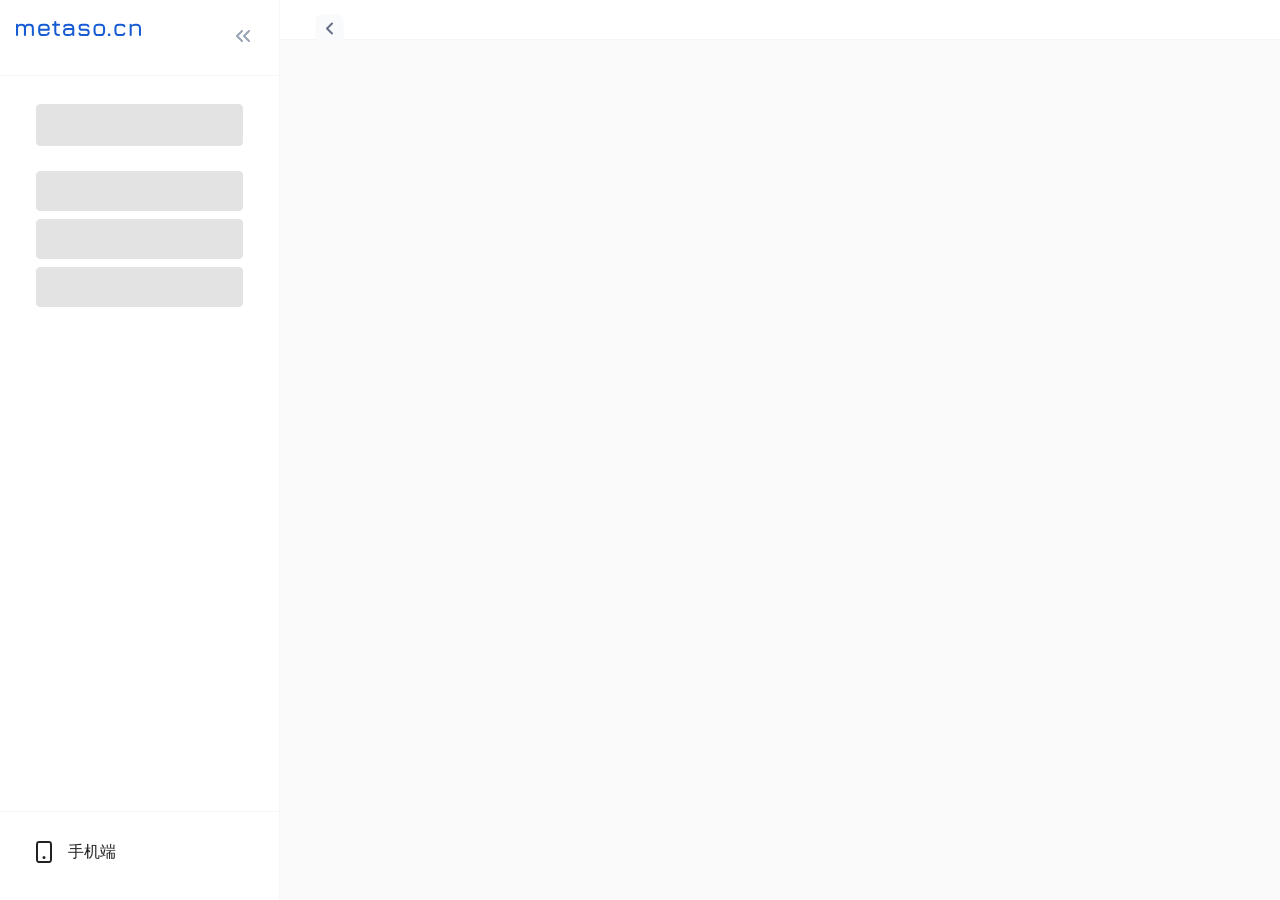
==== commit 0d77a690: "Create initial HTML template for Metaso AI search replica (#1) Co-authored-by: Cursor Agent <cursora" ====
--- a/metaso_replica.html
+++ b/metaso_replica.html
@@ -1,402 +1,435 @@
 <!DOCTYPE html>
-<html lang="zh-CN">
+<html lang="zh">
 <head>
-    <meta charset="UTF-8">
-    <meta name="viewport" content="width=device-width, initial-scale=1.0">
-    <meta name="description" content="秘塔AI搜索，没有广告，直达结果">
-    <meta name="keywords" content="AI搜索,人工智能搜索,无广告搜索,秘塔">
+    <meta charset="utf-8"/>
+    <meta name="viewport" content="width=device-width, initial-scale=1, maximum-scale=1, viewport-fit=cover"/>
     <title>秘塔AI搜索</title>
+    <meta name="description" content="秘塔AI搜索，没有广告，直达结果"/>
+    <meta name="apple-mobile-web-app-capable" content="yes"/>
+    <meta name="apple-mobile-web-app-title" content="秘塔AI搜索"/>
+    <meta name="apple-mobile-web-app-status-bar-style" content="default"/>
+    <meta name="theme-color" media="(prefers-color-scheme: light)" content="#fafafa"/>
+    <meta name="theme-color" media="(prefers-color-scheme: dark)" content="#151515"/>
+    
     <style>
+        /* Reset and base styles */
         * {
             margin: 0;
             padding: 0;
             box-sizing: border-box;
         }
-
+        
+        :root {
+            --border-color: #F5F6F5;
+            --gray-2: #F9FAFB;
+            --black: #000000;
+            --black2: #667085;
+            --content-op-color: #667085;
+            --Gary-Group1-500: #667085;
+        }
+        
         body {
-            font-family: -apple-system, BlinkMacSystemFont, 'Segoe UI', 'PingFang SC', 'Hiragino Sans GB', 'Microsoft YaHei', 'Helvetica Neue', Helvetica, Arial, sans-serif;
-            background: linear-gradient(135deg, #667eea 0%, #764ba2 100%);
-            min-height: 100vh;
+            font-family: "Roboto", "Helvetica", "Arial", sans-serif;
+            font-weight: 400;
+            font-size: 1rem;
+            line-height: 1.5;
+            letter-spacing: 0.00938em;
+            background-color: #fafafa;
+            color: rgba(0, 0, 0, 0.87);
+            margin: 0;
+            padding: 0;
+        }
+        
+        .client-desktop {
+            width: 100%;
+            height: 100vh;
+            overflow: hidden;
+        }
+        
+        /* Main layout styles */
+        .searchRoot {
+            padding-top: env(safe-area-inset-top);
+            padding-bottom: env(safe-area-inset-bottom);
+            width: 100%;
+            height: 100%;
+            box-sizing: border-box;
+            z-index: auto;
+        }
+        
+        .search-page {
+            display: flex;
+            height: 100%;
+            width: 100%;
+        }
+        
+        /* Left menu styles */
+        .left-menu {
+            transition: unset;
+            display: block;
+            width: 280px;
+            height: 100vh;
+            background: #fff;
+            border-right: 1px solid var(--border-color);
+            overflow: hidden;
+        }
+        
+        .LeftMenu_menu__YLrpo {
+            height: 100%;
             display: flex;
             flex-direction: column;
-            justify-content: center;
+        }
+        
+        .LeftMenu_header__JW_As {
+            padding: 16px;
+            border-bottom: 1px solid var(--border-color);
+        }
+        
+        .LeftMenu_header-inner__vlWOL {
+            display: flex;
             align-items: center;
-            color: #333;
-        }
-
-        .container {
-            width: 100%;
-            max-width: 600px;
-            padding: 0 20px;
-            text-align: center;
-        }
-
-        .logo {
-            margin-bottom: 30px;
-        }
-
-        .logo h1 {
-            font-size: 3rem;
-            font-weight: 300;
-            color: white;
-            text-shadow: 0 2px 4px rgba(0,0,0,0.3);
-            margin-bottom: 10px;
-        }
-
-        .logo p {
-            color: rgba(255,255,255,0.9);
-            font-size: 1.1rem;
-            font-weight: 300;
-        }
-
-        .search-container {
-            position: relative;
-            margin-bottom: 30px;
-        }
-
-        .search-box {
-            width: 100%;
-            padding: 18px 25px;
-            font-size: 16px;
+            justify-content: space-between;
+        }
+        
+        .LeftMenu_logo-btn__k33Mt svg {
+            height: 28px;
+            width: 125px;
+        }
+        
+        .LeftMenu_back-btn__qo_3n {
+            background: transparent;
             border: none;
-            border-radius: 50px;
-            outline: none;
-            box-shadow: 0 8px 25px rgba(0,0,0,0.15);
-            background: white;
-            transition: all 0.3s ease;
-            padding-right: 60px;
-        }
-
-        .search-box:focus {
-            box-shadow: 0 12px 35px rgba(0,0,0,0.2);
-            transform: translateY(-2px);
-        }
-
-        .search-box::placeholder {
-            color: #999;
-        }
-
-        .search-btn {
-            position: absolute;
-            right: 8px;
-            top: 50%;
-            transform: translateY(-50%);
-            background: linear-gradient(135deg, #667eea 0%, #764ba2 100%);
-            border: none;
-            width: 44px;
-            height: 44px;
+            padding: 8px;
             border-radius: 50%;
             cursor: pointer;
+            color: var(--black2);
+            transition: background-color 150ms cubic-bezier(0.4, 0, 0.2, 1) 0ms;
+        }
+        
+        .LeftMenu_back-btn__qo_3n:hover {
+            background-color: rgba(0, 0, 0, 0.04);
+        }
+        
+        /* Skeleton loading animations */
+        .MuiSkeleton-root {
+            display: block;
+            background-color: rgba(0, 0, 0, 0.11);
+            height: 1.2em;
+            border-radius: 4px;
+            position: relative;
+            overflow: hidden;
+            -webkit-mask-image: -webkit-radial-gradient(white, black);
+        }
+        
+        .MuiSkeleton-wave::after {
+            animation: skeleton-wave 2s linear 0.5s infinite;
+            background: linear-gradient(
+                90deg,
+                transparent,
+                rgba(0, 0, 0, 0.04),
+                transparent
+            );
+            content: '';
+            position: absolute;
+            transform: translateX(-100%);
+            bottom: 0;
+            left: 0;
+            right: 0;
+            top: 0;
+        }
+        
+        @keyframes skeleton-wave {
+            0% {
+                transform: translateX(-100%);
+            }
+            50% {
+                transform: translateX(100%);
+            }
+            100% {
+                transform: translateX(100%);
+            }
+        }
+        
+        .skeleton-item-1 {
+            height: 42px;
+            margin: 10px 0 25px;
+            min-width: 64px;
+        }
+        
+        .skeleton-item-2 {
+            height: 40px;
+            margin-top: 8px;
+        }
+        
+        .menu-content {
+            flex: 1;
+            padding: 18px;
+            display: flex;
+            flex-direction: column;
+            color: var(--Gary-Group1-500);
+            font-size: 16px;
+        }
+        
+        /* Footer menu item */
+        .menu-footer {
+            padding: 16px;
+            border-top: 1px solid var(--border-color);
+        }
+        
+        .menu-item {
             display: flex;
             align-items: center;
-            justify-content: center;
-            transition: all 0.3s ease;
-        }
-
-        .search-btn:hover {
-            transform: translateY(-50%) scale(1.05);
-            box-shadow: 0 4px 15px rgba(0,0,0,0.2);
-        }
-
-        .search-btn svg {
-            width: 20px;
-            height: 20px;
-            fill: white;
-        }
-
-        .features {
-            display: flex;
-            justify-content: center;
-            gap: 30px;
-            margin-bottom: 40px;
-            flex-wrap: wrap;
-        }
-
-        .feature {
-            background: rgba(255,255,255,0.15);
-            backdrop-filter: blur(10px);
-            padding: 15px 25px;
-            border-radius: 25px;
-            color: white;
-            font-size: 14px;
-            font-weight: 500;
-            border: 1px solid rgba(255,255,255,0.2);
-            transition: all 0.3s ease;
-        }
-
-        .feature:hover {
-            background: rgba(255,255,255,0.25);
-            transform: translateY(-2px);
-        }
-
-        .quick-actions {
-            display: flex;
-            justify-content: center;
-            gap: 15px;
-            flex-wrap: wrap;
-        }
-
-        .quick-action {
-            background: rgba(255,255,255,0.1);
-            backdrop-filter: blur(5px);
+            padding: 6px 16px;
+            min-height: 48px;
+            text-decoration: none;
+            color: inherit;
+            border-radius: 8px;
+            margin-bottom: 8px;
+            cursor: default;
+            transition: background-color 150ms cubic-bezier(0.4, 0, 0.2, 1) 0ms;
+        }
+        
+        .menu-item:hover {
+            background-color: rgba(0, 0, 0, 0.04);
+        }
+        
+        .menu-item svg {
+            margin-right: 12px;
+            flex: none;
+        }
+        
+        /* QR Code popover */
+        .meta-popover {
+            position: absolute;
+            left: 0;
+            top: 0;
+            z-index: 9999;
+        }
+        
+        .popover-content {
+            background-color: #fff;
+            color: rgba(0, 0, 0, 0.87);
+            transition: box-shadow 300ms cubic-bezier(0.4, 0, 0.2, 1) 0ms;
+            border-radius: 8px;
+            box-shadow: 4px 4px 4px 0px #0000001A;
+            border: solid 1px var(--border-color);
+            padding: 8px;
+            padding-bottom: 0px;
+        }
+        
+        .qr-content {
+            display: flex;
+            flex-direction: column;
+            align-items: center;
+        }
+        
+        .qr-content img {
+            width: 200px;
+            height: 200px;
+        }
+        
+        .qr-text {
+            margin-top: 12px;
+            margin-bottom: 12px;
+            font-size: 13px;
+            font-weight: 700;
+            color: var(--black);
+        }
+        
+        /* Main content area */
+        .search-interactive-report-page {
+            flex: 1;
+            width: 100%;
+            display: flex;
+            flex-direction: column;
+        }
+        
+        .search-result-page-header {
+            justify-content: flex-end;
             padding: 10px 20px;
-            border-radius: 20px;
-            color: rgba(255,255,255,0.9);
-            text-decoration: none;
-            font-size: 13px;
-            transition: all 0.3s ease;
-            border: 1px solid rgba(255,255,255,0.1);
-        }
-
-        .quick-action:hover {
-            background: rgba(255,255,255,0.2);
-            color: white;
-            transform: translateY(-1px);
-        }
-
-        .footer {
-            position: fixed;
-            bottom: 20px;
-            left: 50%;
-            transform: translateX(-50%);
-            color: rgba(255,255,255,0.7);
-            font-size: 12px;
-            text-align: center;
-        }
-
+            height: 40px;
+            flex-shrink: 0;
+            text-align: right;
+            position: sticky;
+            top: 0;
+            border-bottom: solid 1px var(--border-color);
+            z-index: 100;
+            background: #fff;
+            display: flex;
+            align-items: center;
+        }
+        
+        .search-result-back-btn {
+            position: absolute;
+            top: 14px;
+            left: 35px;
+            height: 29px;
+            cursor: pointer;
+        }
+        
+        .search-result-back-btn:hover {
+            filter: brightness(95%);
+        }
+        
+        .flex-auto-height {
+            width: 100%;
+            height: 100%;
+            position: relative;
+            flex: 1;
+        }
+        
+        /* Responsive styles */
         @media (max-width: 768px) {
-            .logo h1 {
-                font-size: 2.5rem;
-            }
-
-            .features {
-                gap: 15px;
-            }
-
-            .feature {
-                padding: 12px 20px;
-                font-size: 13px;
-            }
-
-            .quick-actions {
-                gap: 10px;
-            }
-
-            .quick-action {
-                padding: 8px 16px;
-                font-size: 12px;
-            }
-        }
-
-        @media (max-width: 480px) {
-            .container {
-                padding: 0 15px;
-            }
-
-            .logo h1 {
-                font-size: 2rem;
-            }
-
-            .search-box {
-                padding: 16px 20px;
-                padding-right: 55px;
-            }
-
-            .features {
-                flex-direction: column;
-                align-items: center;
-                gap: 12px;
-            }
-        }
-
-        /* Animation */
-        .container {
-            animation: fadeInUp 0.8s ease-out;
-        }
-
-        @keyframes fadeInUp {
-            from {
-                opacity: 0;
-                transform: translateY(30px);
-            }
-            to {
-                opacity: 1;
-                transform: translateY(0);
-            }
-        }
-
-        /* Results area (hidden by default) */
-        .results-area {
-            width: 100%;
-            max-width: 800px;
-            margin-top: 30px;
-            display: none;
-        }
-
-        .result-item {
-            background: rgba(255,255,255,0.95);
-            border-radius: 15px;
-            padding: 20px;
-            margin-bottom: 15px;
-            text-align: left;
-            box-shadow: 0 4px 15px rgba(0,0,0,0.1);
-            transition: all 0.3s ease;
-        }
-
-        .result-item:hover {
-            transform: translateY(-2px);
-            box-shadow: 0 8px 25px rgba(0,0,0,0.15);
-        }
-
-        .result-title {
-            font-size: 18px;
-            font-weight: 600;
-            color: #2c3e50;
-            margin-bottom: 8px;
-        }
-
-        .result-content {
-            color: #555;
-            line-height: 1.6;
-            margin-bottom: 10px;
-        }
-
-        .result-source {
-            font-size: 12px;
-            color: #888;
+            .left-menu {
+                display: none;
+            }
+        }
+        
+        /* Utility classes */
+        .flex-column {
+            display: flex;
+            flex-direction: column;
+        }
+        
+        .fr-ac {
+            display: flex;
+            align-items: center;
+        }
+        
+        .width-100 {
+            width: 100%;
         }
     </style>
 </head>
-<body>
-    <div class="container">
-        <div class="logo">
-            <h1>秘塔AI搜索</h1>
-            <p>没有广告，直达结果</p>
-        </div>
 
-        <div class="search-container">
-            <input type="text" class="search-box" placeholder="输入你想搜索的问题..." id="searchInput">
-            <button class="search-btn" onclick="performSearch()">
-                <svg viewBox="0 0 24 24">
-                    <path d="M15.5 14h-.79l-.28-.27A6.471 6.471 0 0 0 16 9.5 6.5 6.5 0 1 0 9.5 16c1.61 0 3.09-.59 4.23-1.57l.27.28v.79l5 4.99L20.49 19l-4.99-5zm-6 0C7.01 14 5 11.99 5 9.5S7.01 5 9.5 5 14 7.01 14 9.5 11.99 14 9.5 14z"/>
-                </svg>
-            </button>
-        </div>
-
-        <div class="features">
-            <div class="feature">🚀 AI智能分析</div>
-            <div class="feature">⚡ 实时搜索</div>
-            <div class="feature">🎯 精准结果</div>
-            <div class="feature">🔒 隐私保护</div>
-        </div>
-
-        <div class="quick-actions">
-            <a href="#" class="quick-action" onclick="quickSearch('人工智能发展趋势')">人工智能发展趋势</a>
-            <a href="#" class="quick-action" onclick="quickSearch('最新科技动态')">最新科技动态</a>
-            <a href="#" class="quick-action" onclick="quickSearch('编程学习指南')">编程学习指南</a>
-            <a href="#" class="quick-action" onclick="quickSearch('投资理财知识')">投资理财知识</a>
+<body class="client-desktop">
+    <div id="meta-snackbar-root" style="z-index:40000"></div>
+    
+    <div class="searchRoot" id="searchRoot">
+        <div class="search-page">
+            <!-- Left Menu -->
+            <div id="left-menu" class="left-menu">
+                <div class="LeftMenu_menu__YLrpo">
+                    <!-- Header -->
+                    <div class="LeftMenu_header__JW_As">
+                        <div class="LeftMenu_header-inner__vlWOL">
+                            <div class="LeftMenu_logo-btn__k33Mt">
+                                <svg xmlns="http://www.w3.org/2000/svg" width="125" height="28" fill="none" viewBox="0 0 125 28">
+                                    <path fill="#175CD3" d="M114.682 16.104q-1.027 0-1.027-1.027V4.735q0-1.027 1.027-1.027t1.027 1.027v.403q1.296-1.43 3.814-1.43h.685q2.445 0 3.618 1.173T125 8.5v6.577q0 1.027-1.027 1.027t-1.027-1.027V8.5q0-1.602-.587-2.164-.574-.574-2.151-.574h-.685q-1.466 0-2.555.342-1.088.33-1.259 1.051v7.922q0 1.027-1.027 1.027M103.176 16.104q-2.433 0-3.618-1.174-1.174-1.185-1.174-3.618V8.476q0-2.445 1.161-3.62 1.174-1.172 3.631-1.148h2.005q1.822 0 2.861.611 1.051.611 1.345 1.883.11.513-.184.794-.28.281-.819.281-.477 0-.697-.244a2.4 2.4 0 0 1-.403-.685q-.183-.33-.672-.452-.489-.135-1.431-.134h-2.005q-1.576-.025-2.164.55-.574.562-.574 2.164v2.836q0 1.589.574 2.164.588.574 2.164.574h2.005q.942 0 1.431-.122.489-.135.672-.465.184-.465.403-.696.233-.233.722-.233.513 0 .794.281.294.282.184.795-.294 1.26-1.345 1.883-1.039.61-2.861.611zM92.87 16.104q-.978 0-.978-.978v-.611q0-.954.978-.954h.587q.929 0 .929.954v.611q0 .978-.93.978zM82.308 16.104q-2.433 0-3.62-1.174-1.173-1.173-1.173-3.594V8.5q0-2.457 1.174-3.619 1.186-1.173 3.619-1.173h2.004q2.445 0 3.62 1.173 1.172 1.174 1.173 3.619v2.812q0 2.433-1.174 3.618-1.174 1.174-3.618 1.174zm-2.739-4.768q0 1.578.575 2.152.574.562 2.164.562h2.004q1.603 0 2.164-.574.575-.575.575-2.164V8.5q0-1.602-.575-2.164-.562-.574-2.163-.574h-2.005q-1.065 0-1.663.244a1.44 1.44 0 0 0-.831.831q-.245.588-.245 1.663zM66.065 16.104q-1.554 0-2.458-.636-.905-.647-1.161-1.931-.086-.515.196-.807.293-.293.806-.293.501 0 .722.256.23.245.379.746.145.366.489.489.354.122 1.026.122h4.01q.954 0 1.284-.305.33-.318.33-1.308 0-.979-.33-1.296t-1.284-.318h-3.936q-1.76 0-2.653-.893-.892-.892-.892-2.653 0-1.797.868-2.677.88-.892 2.677-.892h3.814q2.873 0 3.399 2.42.098.515-.196.795t-.807.281q-.477 0-.709-.244-.232-.257-.367-.71a.74.74 0 0 0-.452-.39q-.293-.098-.868-.098h-3.814q-.93 0-1.21.28-.282.282-.282 1.235 0 .881.294 1.186.306.306 1.198.306h3.936q1.834 0 2.751.917t.917 2.75q0 1.846-.917 2.763-.917.905-2.75.905zM51.067 16.104q-2.054 0-3.056-1.002t-1.003-3.057.99-3.056q1.003-1.002 3.07-1.002h5.17q-.073-1.284-.672-1.749-.6-.476-2.054-.476h-1.418q-1.222 0-1.821.17-.599.16-.844.588-.22.513-.452.709t-.697.195q-.513 0-.807-.281-.294-.293-.171-.77.366-1.382 1.528-2.017 1.173-.648 3.264-.648h1.418q2.445 0 3.619 1.173 1.173 1.174 1.173 3.619v6.577q0 1.027-1.026 1.027t-1.027-1.027v-.55q-1.308 1.577-3.815 1.577zm0-2.054h1.37q.903 0 1.699-.159a3.3 3.3 0 0 0 1.357-.611q.574-.44.758-1.26v-1.98h-5.184q-1.21 0-1.614.404-.39.404-.39 1.601 0 1.21.39 1.614.404.39 1.614.391M42.982 16.104q-2.42 0-3.57-1.15-1.149-1.148-1.149-3.544V5.762h-1.198q-1.026 0-1.027-1.027t1.027-1.027h1.198V1.923q0-1.027 1.027-1.027t1.027 1.027v1.785h2.812q1.026 0 1.027 1.027t-1.027 1.027h-2.812v5.648q0 1.553.563 2.102.561.538 2.102.538.477 0 .746.245.28.245.281.782 0 1.027-1.027 1.027M24.198 10.75v.586q0 1.578.575 2.152.574.562 2.164.562h2.005q1.245 0 1.846-.232.599-.232.794-.82.135-.463.367-.708.244-.245.733-.245.515 0 .783.27.27.268.171.782-.27 1.515-1.443 2.261t-3.251.746h-2.005q-2.433 0-3.619-1.174-1.174-1.173-1.174-3.594V8.5q0-2.481 1.174-3.643 1.185-1.173 3.619-1.15h2.005q2.445 0 3.618 1.174 1.174 1.162 1.174 3.619v1.223q0 1.026-1.027 1.026zm2.739-4.988q-1.59-.025-2.164.55-.575.574-.575 2.188v.196h7.482V8.5q0-1.602-.575-2.164-.562-.574-2.163-.574zM13.57 3.708q2.31 0 3.313 1.088 1.014 1.087 1.015 3.606v6.675q0 1.027-1.027 1.027t-1.027-1.027V8.402q0-1.393-.538-2.017-.526-.623-1.736-.623h-1.003q-1.393 0-1.992.623-.6.624-.6 2.017v6.675q0 1.027-1.026 1.027t-1.027-1.027V8.402q0-1.393-.538-2.017-.526-.623-1.736-.623H4.646q-1.395 0-1.993.623-.6.624-.6 2.017v6.675q0 1.027-1.026 1.027T0 15.077V4.735q0-1.027 1.027-1.027t1.027 1.027v.562q.648-.844 1.418-1.21.782-.38 1.858-.38h.318q1.515 0 2.384.429.868.416 1.32 1.357.648-.966 1.37-1.37.733-.415 1.845-.415z"/>
+                                </svg>
+                            </div>
+                            <div class="LeftMenu_sidebar-action__VdkAC">
+                                <button class="LeftMenu_back-btn__qo_3n" type="button">
+                                    <svg xmlns="http://www.w3.org/2000/svg" width="24" height="24" fill="none" viewBox="0 0 24 24">
+                                        <path stroke="#98A2B3" stroke-linecap="round" stroke-linejoin="round" stroke-width="2" d="m18 17-5-5 5-5m-7 10-5-5 5-5"></path>
+                                    </svg>
+                                </button>
+                            </div>
+                        </div>
+                    </div>
+                    
+                    <!-- Menu Content with skeleton loaders -->
+                    <div class="menu-content">
+                        <div style="padding-left: 18px; padding-right: 18px;">
+                            <span class="MuiSkeleton-root MuiSkeleton-wave skeleton-item-1"></span>
+                            <span class="MuiSkeleton-root MuiSkeleton-wave skeleton-item-2"></span>
+                            <span class="MuiSkeleton-root MuiSkeleton-wave skeleton-item-2"></span>
+                            <span class="MuiSkeleton-root MuiSkeleton-wave skeleton-item-2"></span>
+                        </div>
+                    </div>
+                    
+                    <!-- Footer -->
+                    <div class="menu-footer">
+                        <div class="width-100">
+                            <li class="menu-item" role="menuitem">
+                                <svg xmlns="http://www.w3.org/2000/svg" width="24" height="24" fill="none" viewBox="0 0 24 24" style="flex:none">
+                                    <path stroke="currentColor" stroke-linecap="round" stroke-linejoin="round" stroke-width="2" d="M12 17.5h.01M8.2 22h7.6c1.12 0 1.68 0 2.108-.218a2 2 0 0 0 .874-.874C19 20.48 19 19.92 19 18.8V5.2c0-1.12 0-1.68-.218-2.108a2 2 0 0 0-.874-.874C17.48 2 16.92 2 15.8 2H8.2c-1.12 0-1.68 0-2.108.218a2 2 0 0 0-.874.874C5 3.52 5 4.08 5 5.2v13.6c0 1.12 0 1.68.218 2.108a2 2 0 0 0 .874.874C6.52 22 7.08 22 8.2 22m4.3-4.5a.5.5 0 1 1-1 0 .5.5 0 0 1 1 0"></path>
+                                </svg>
+                                <span>手机端</span>
+                            </li>
+                            
+                            <!-- QR Code Skeleton -->
+                            <div style="margin-left: 20px; margin-right: 20px; box-sizing: border-box;">
+                                <span class="MuiSkeleton-root MuiSkeleton-wave" style="width: 100%; height: 100%; min-width: 64px;"></span>
+                            </div>
+                        </div>
+                        
+                        <!-- QR Code Popover (hidden by default) -->
+                        <div class="meta-popover" style="display: none;">
+                            <div class="popover-content">
+                                <div class="qr-content">
+                                    <div style="height: 32px;"></div>
+                                    <img width="200" height="200" src="[data-uri]" alt="QR Code"/>
+                                    <p class="qr-text">👆 扫码免费使用</p>
+                                </div>
+                            </div>
+                        </div>
+                    </div>
+                </div>
+            </div>
+            
+            <!-- Main Content Area -->
+            <div class="search-interactive-report-page flex-column width-100">
+                <div class="search-result-page-header fr-ac">
+                    <div class="search-result-back-btn">
+                        <svg width="29" height="29" viewBox="0 0 29 29" fill="none" xmlns="http://www.w3.org/2000/svg">
+                            <rect x="0.5" y="0.5" width="28" height="28" rx="6" fill="var(--gray-2)"></rect>
+                            <path d="M17 19.5L12 14.5L17 9.5" stroke="var(--content-op-color)" stroke-width="2" stroke-linecap="round" stroke-linejoin="round"></path>
+                        </svg>
+                    </div>
+                </div>
+                <div class="flex-auto-height"></div>
+            </div>
         </div>
     </div>
-
-    <div class="results-area" id="resultsArea">
-        <!-- Search results will be displayed here -->
-    </div>
-
-    <div class="footer">
-        <p>© 2024 秘塔AI搜索 | 智能搜索，精准答案</p>
-    </div>
-
+    
     <script>
-        const searchInput = document.getElementById('searchInput');
-        const resultsArea = document.getElementById('resultsArea');
-
-        // 处理回车键搜索
-        searchInput.addEventListener('keypress', function(e) {
-            if (e.key === 'Enter') {
-                performSearch();
-            }
-        });
-
-        // 执行搜索函数
-        function performSearch() {
-            const query = searchInput.value.trim();
-            if (query) {
-                showResults(query);
-            }
-        }
-
-        // 快速搜索
-        function quickSearch(query) {
-            searchInput.value = query;
-            showResults(query);
-        }
-
-        // 显示搜索结果
-        function showResults(query) {
-            // 模拟搜索结果
-            const sampleResults = [
-                {
-                    title: `关于"${query}"的AI分析结果`,
-                    content: `基于AI分析，为您整理了关于"${query}"的核心信息。这里包含了最新的数据分析、趋势预测和专业见解，帮助您快速理解相关内容。`,
-                    source: 'AI智能分析 • 刚刚'
-                },
-                {
-                    title: `${query} - 专业解读`,
-                    content: `通过深度学习模型分析，我们为您提供了关于"${query}"的专业解读。内容涵盖了基础概念、应用场景、发展前景等多个维度。`,
-                    source: '知识图谱 • 2分钟前'
-                },
-                {
-                    title: `${query} - 实用指南`,
-                    content: `为您精心整理的"${query}"实用指南，包含了详细的步骤说明、注意事项和最佳实践，让您能够快速掌握相关知识。`,
-                    source: '实用百科 • 5分钟前'
+        // Theme switcher script
+        (function() {
+            try {
+                var d = document.documentElement, c = d.classList;
+                c.remove('light', 'dark');
+                var e = localStorage.getItem('theme');
+                if ('system' === e || (!e && false)) {
+                    var t = '(prefers-color-scheme: dark)', m = window.matchMedia(t);
+                    if (m.media !== t || m.matches) {
+                        d.style.colorScheme = 'dark';
+                        c.add('dark');
+                    } else {
+                        d.style.colorScheme = 'light';
+                        c.add('light');
+                    }
+                } else if (e) {
+                    c.add(e || '');
+                } else {
+                    c.add('light');
                 }
-            ];
-
-            let resultsHTML = '';
-            sampleResults.forEach(result => {
-                resultsHTML += `
-                    <div class="result-item">
-                        <div class="result-title">${result.title}</div>
-                        <div class="result-content">${result.content}</div>
-                        <div class="result-source">${result.source}</div>
-                    </div>
-                `;
-            });
-
-            resultsArea.innerHTML = resultsHTML;
-            resultsArea.style.display = 'block';
+                if (e === 'light' || e === 'dark' || !e) d.style.colorScheme = e || 'light';
+            } catch (e) {}
+        })();
+        
+        // Add medium class to documentElement
+        document.documentElement.classList.add('medium');
+        
+        // Simple interactions
+        document.addEventListener('DOMContentLoaded', function() {
+            // Back button functionality
+            var backBtn = document.querySelector('.search-result-back-btn');
+            if (backBtn) {
+                backBtn.addEventListener('click', function() {
+                    window.history.back();
+                });
+            }
             
-            // 滚动到结果区域
-            resultsArea.scrollIntoView({ behavior: 'smooth' });
-        }
-
-        // 添加一些交互效果
-        document.addEventListener('DOMContentLoaded', function() {
-            // 搜索框焦点效果
-            searchInput.addEventListener('focus', function() {
-                this.parentElement.style.transform = 'scale(1.02)';
-            });
-
-            searchInput.addEventListener('blur', function() {
-                this.parentElement.style.transform = 'scale(1)';
-            });
-
-            // 随机显示搜索建议
-            const suggestions = [
-                '输入你想搜索的问题...',
-                'AI能为你解答什么问题？',
-                '有什么想了解的吗？',
-                '问我任何问题...',
-                '智能搜索，即问即答'
-            ];
-
-            let currentSuggestion = 0;
-            setInterval(() => {
-                if (document.activeElement !== searchInput) {
-                    searchInput.placeholder = suggestions[currentSuggestion];
-                    currentSuggestion = (currentSuggestion + 1) % suggestions.length;
-                }
-            }, 3000);
+            // Menu back button
+            var menuBackBtn = document.querySelector('.LeftMenu_back-btn__qo_3n');
+            if (menuBackBtn) {
+                menuBackBtn.addEventListener('click', function() {
+                    var leftMenu = document.getElementById('left-menu');
+                    if (leftMenu) {
+                        leftMenu.style.display = leftMenu.style.display === 'none' ? 'block' : 'none';
+                    }
+                });
+            }
         });
     </script>
 </body>
